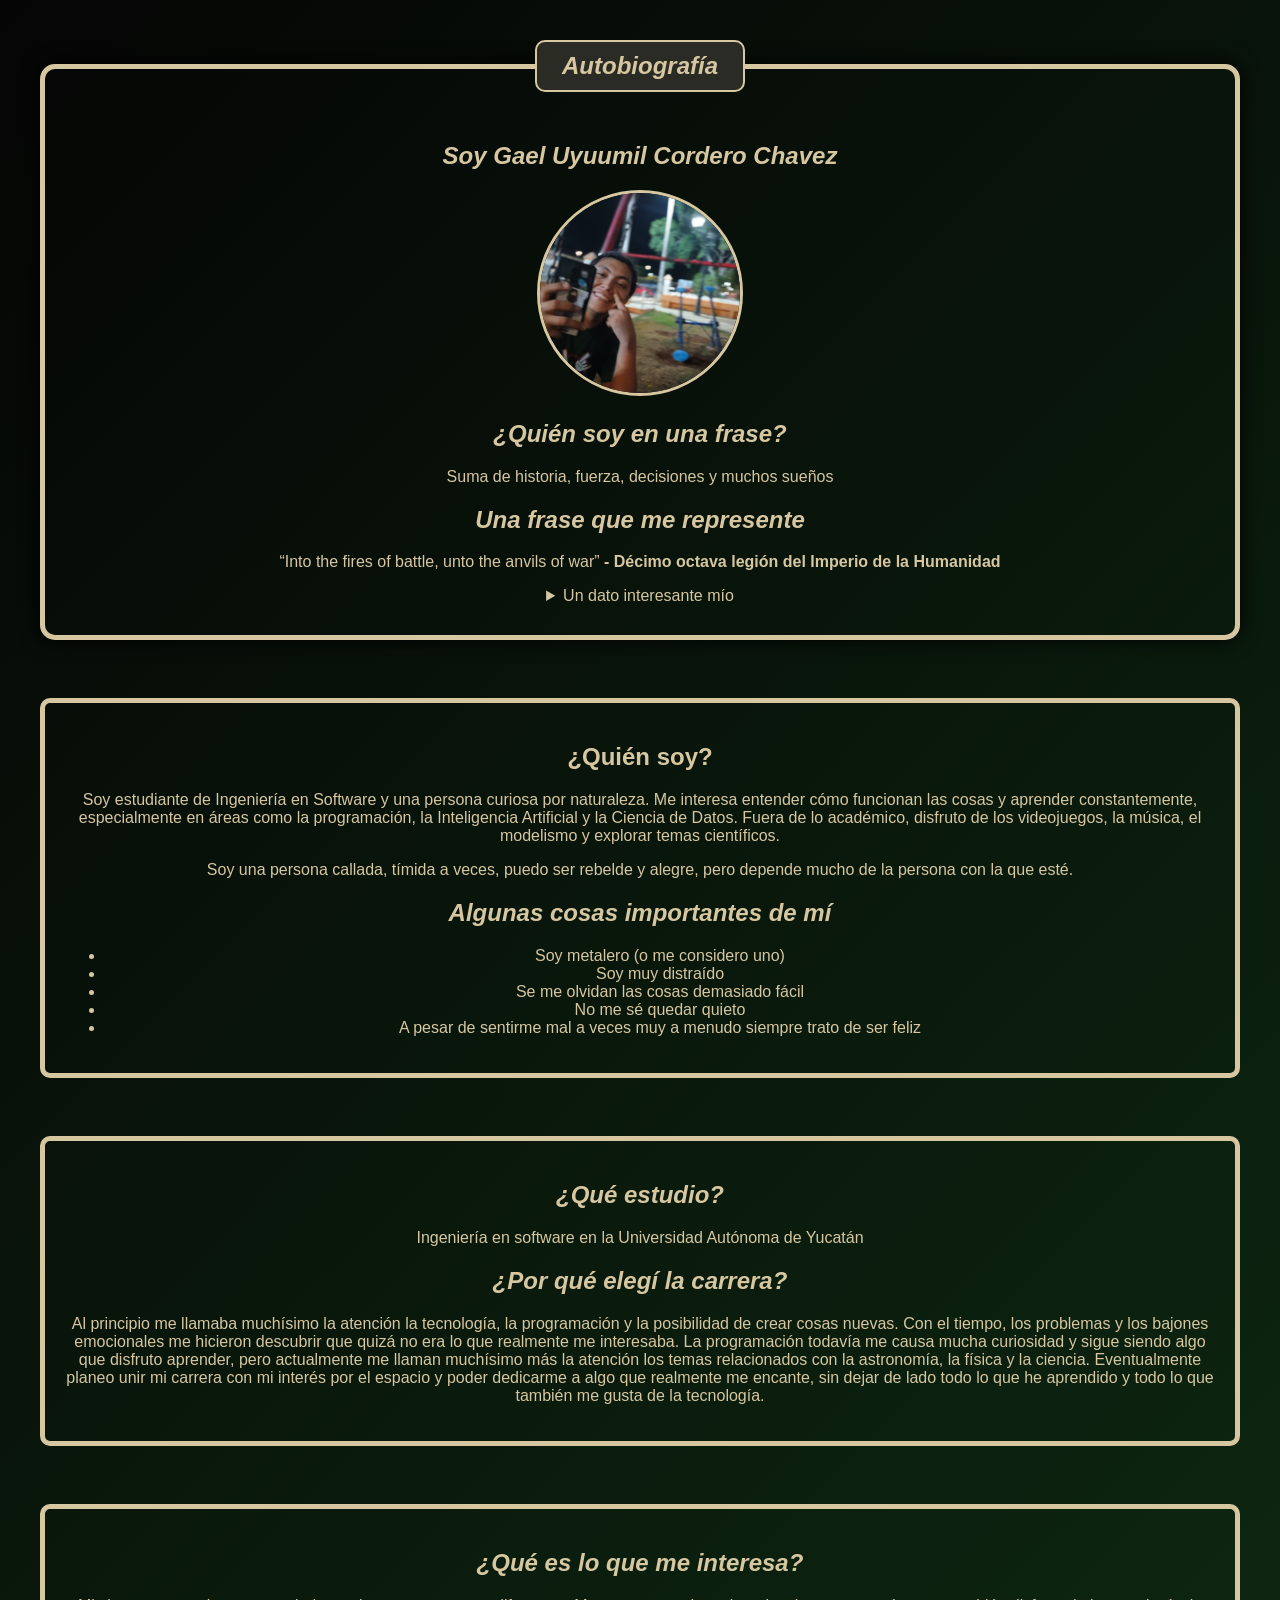
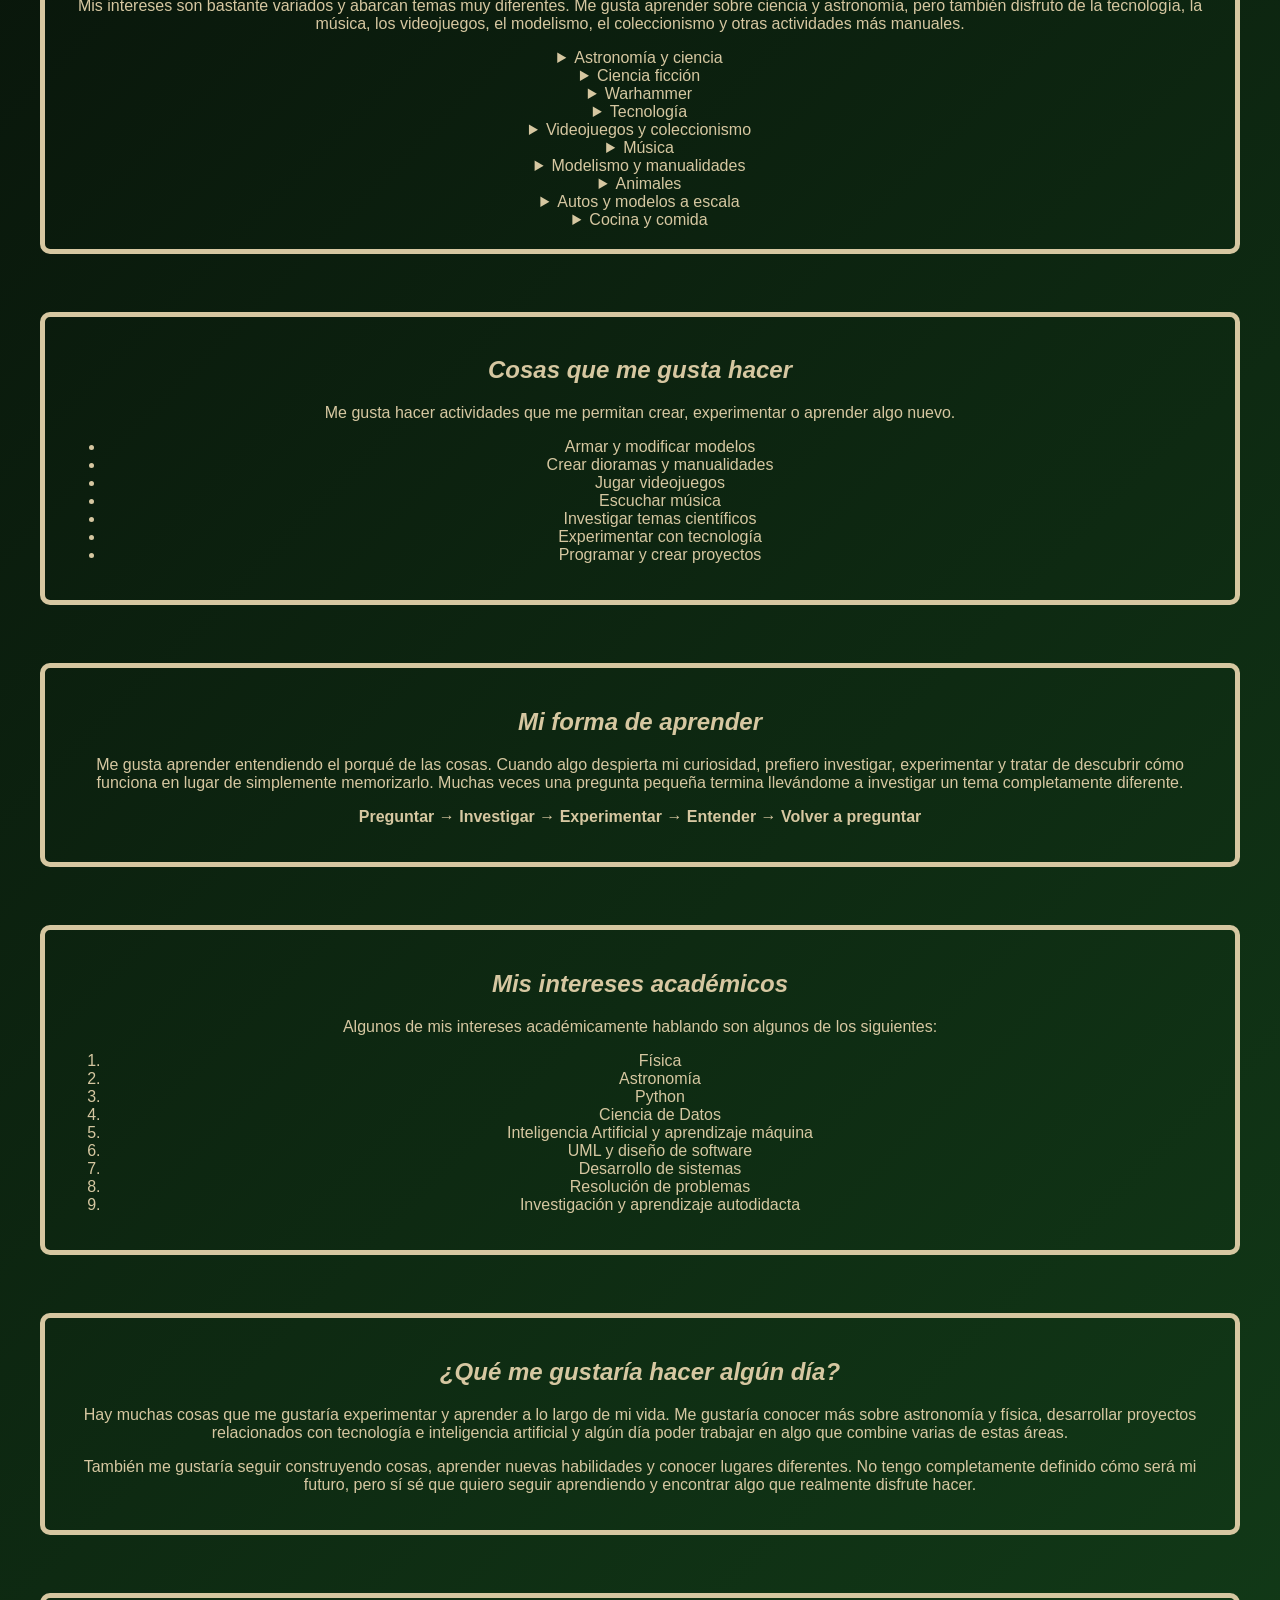
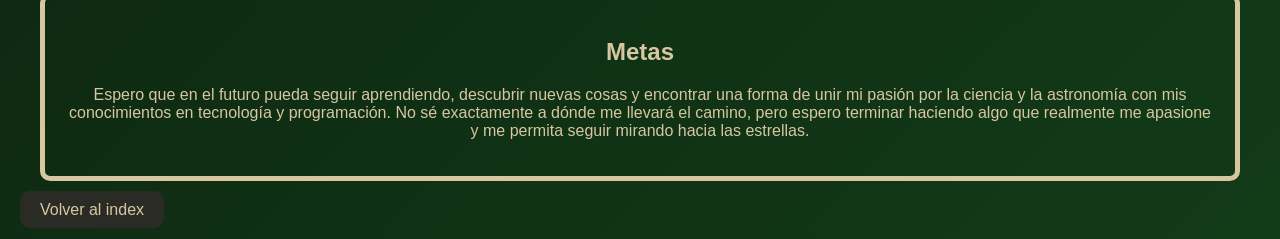
==== Autobiografia.html @ 7e598948 "Add files via upload" ====
<!DOCTYPE html>
<html lang="es">

<head>
    <meta charset="UTF-8">
    <meta name="viewport" content="width=device-width, initial-scale=1.0">
    <meta name="author" content="Gael Uyuumil Cordero Chavez">
    <link rel="stylesheet" href="css/estilos.css">

    <title>Autobiografía</title>
</head>

<body>
    <fieldset class="formularioPrincipal">
        <legend>
            <strong><em>Autobiografía</em></strong>
        </legend>
        <h2><em>Soy Gael Uyuumil Cordero Chavez</em></h2>
        <img class="imagenCircular" src="media/Gael.jpg" alt="GaelFoto">
        <h2><em>¿Quién soy en una frase?</em></h2>
        <p>Suma de historia, fuerza, decisiones y muchos sueños</p>
        <h2><em>Una frase que me represente</em></h2>
        <p>“Into the fires of battle, unto the anvils of war” <span><strong> - Décimo octava legión del Imperio de la
                    Humanidad</strong></span></p>
        <details>
            <summary>Un dato interesante mío</summary>
            <fieldset class="pestaña">
                <h4>Dato interesante</h4>
                <p>Puedo pasar de hablar sobre programación, a astronomía, después a Warhammer, luego a autos y terminar
                    hablando de música en menos de cinco minutos. Mi curiosidad suele llevarme de un tema a otro
                    constantemente.</p>
                <p>Cuando algo despierta mi curiosidad, puedo pasar bastante tiempo investigando cómo funciona, de dónde
                    viene o qué hay detrás. A veces empiezo buscando una cosa y termino aprendiendo sobre varios temas
                <p>No siempre me conformo con tener algo tal como viene. Disfruto armar, modificar, personalizar y
                    experimentar con diferentes objetos y materiales para ver qué puedo crear con ellos.</p>
                <p>Me puede fascinar algo tan enorme como una galaxia o un planeta, pero también puedo pasar mucho
                    tiempo
                    observando los detalles de un auto a escala, una figura o un modelo.</p>
            </fieldset>
        </details>
    </fieldset><br>

    <fieldset>
        <h2>¿Quién soy?</h2>
        <p>Soy estudiante de Ingeniería en Software y una persona curiosa por naturaleza. Me interesa entender
            cómo funcionan las cosas y aprender constantemente, especialmente en áreas como la programación, la
            Inteligencia Artificial y la Ciencia de Datos. Fuera de lo académico, disfruto de los videojuegos, la
            música, el modelismo y explorar temas científicos.</p>
        <p>Soy una persona callada, tímida a veces, puedo ser rebelde y alegre, pero depende mucho de la persona con la
            que esté.</p>
        <h2><em>Algunas cosas importantes de mí</em></h2>
        <ul>
            <li>Soy metalero (o me considero uno)</li>
            <li>Soy muy distraído</li>
            <li>Se me olvidan las cosas demasiado fácil</li>
            <li>No me sé quedar quieto</li>
            <li>A pesar de sentirme mal a veces muy a menudo siempre trato de ser feliz</li>
        </ul>
    </fieldset><br>

    <fieldset>
        <h2><em>¿Qué estudio?</em></h2>
        <p>Ingeniería en software en la Universidad Autónoma de Yucatán</p>
        <h2><em>¿Por qué elegí la carrera?</em></h2>
        <p>Al principio me llamaba muchísimo la atención la tecnología, la programación y la posibilidad de crear cosas
            nuevas. Con el tiempo, los problemas y los bajones emocionales me hicieron descubrir que quizá no era lo que
            realmente me interesaba. La programación todavía me causa mucha curiosidad y sigue siendo algo que disfruto
            aprender, pero actualmente me llaman muchísimo más la atención los temas relacionados con la astronomía, la
            física y la ciencia.
            Eventualmente planeo unir mi carrera con mi interés por el espacio y poder dedicarme a algo que realmente me
            encante, sin dejar de lado todo lo que he aprendido y todo lo que también me gusta de la tecnología.</p>
    </fieldset><br>
    <fieldset>
        <h2><em>¿Qué es lo que me interesa?</em></h2>
        <p>Mis intereses son bastante variados y abarcan temas muy diferentes. Me gusta aprender sobre ciencia y
            astronomía, pero también disfruto de la tecnología, la música, los videojuegos, el modelismo, el
            coleccionismo y otras actividades más manuales.</p>

        <details>
            <summary>Astronomía y ciencia</summary>
            <fieldset class="pestaña">
                <h4>Astronomía y ciencia</h4>
                <p>Me interesa muchísimo conocer qué hay ahí afuera, saber qué hay lejos. Me interesa el
                    espacio,
                    las estrellas, los planetas, los agujeros negros, todo lo que hay en ellos me parece
                    fascinante.
                    También me encantan las piedras, los minerales, los fósiles y la geología, me parece
                    fascinante.
                </p>
                <img class="imagenFormato" src="https://i.pinimg.com/736x/84/61/c2/8461c21e402842ac8bac18363d487cd4.jpg"
                    alt="Astronomía">

            </fieldset>
        </details>

        <details>
            <summary>Ciencia ficción</summary>
            <fieldset class="pestaña">
                <h4>Ciencia ficción</h4>
                <p>De mi fascinación por la ciencia viene este gusto. Me encantan los viajes espaciales, me
                    encanta
                    la idea
                    de que una persona como yo pueda surcar el espacio, pilotar un mecha y conocer universos tan
                    enormes,
                    con tanta tecnología y tantas cosas tan extrañas, fascinantes e increíbles.
                </p>
                <img class="imagenFormato"
                    src="https://i.pinimg.com/1200x/4d/d0/84/4dd084fd5f192f8656dd6d89d118a07a.jpg" alt="Ciencia ficción"
                    width="200" height="200">

            </fieldset>
        </details>

        <details>
            <summary>Warhammer</summary>
            <fieldset class="pestaña">
                <h4>Warhammer</h4>
                <p>Debería ir en ciencia ficción, pero me encanta tanto que me pareció una buena idea agregar un
                    punto extra
                    para este tema.
                    Me encanta muchísimo todo lo que tiene que ver con este tema, tanto las figuras como los
                    videojuegos, el lore
                    es tan extenso, me encanta leer y escuchar al respecto, es tan oscuro, tan tecnológico pero
                    a la
                    vez extraño,
                    me encanta.
                </p>
                <img class="imagenFormato"
                    src="https://i.pinimg.com/1200x/45/f2/00/45f200a4887b335a171f862f29882fd0.jpg" alt="Warhammer"
                    width="200" height="200">
            </fieldset>
        </details>

        <details>
            <summary>Tecnología</summary>
            <fieldset class="pestaña">
                <h4>Tecnología</h4>
                <p>Me encantan los teléfonos y las computadoras, saber cómo se comportan, qué especificaciones
                    tienen,
                    cómo funcionan y qué hay dentro de ellos. También me interesa conocer sobre su rendimiento y
                    aprender
                    a repararlos.
                </p>
                <img class="imagenFormato"
                    src="https://i.pinimg.com/1200x/f0/25/a8/f025a8720a0be78b8038aeb15fd3cc29.jpg" alt="Tecnología"
                    width="200" height="200">
            </fieldset>
        </details>

        <details>
            <summary>Videojuegos y coleccionismo</summary>
            <fieldset class="pestaña">
                <h4>Videojuegos y coleccionismo</h4>
                <p>Una de las cosas que más me gustan es el coleccionismo. Me encantan los autos en miniatura,
                    las
                    figuras
                    a escala, las figuras en miniatura de bronce, los Legos, los Gundams y las cosas armables.
                    También me
                    gustan los videojuegos de todo tipo mientras la historia sea agradable. Los juegos
                    competitivos
                    se me
                    hacen aburridos y, si es de mechas o naves, qué mejor.
                </p>
                <img class="imagenFormato"
                    src="https://i.pinimg.com/1200x/1b/2e/6c/1b2e6c100bca9fb08fa77aaa674af1a1.jpg" alt="Modelismo"
                    width="200" height="200">

            </fieldset>
        </details>

        <details>
            <summary>Música</summary>
            <fieldset class="pestaña">
                <h4>Música</h4>
                <p>Me gusta mucho el rock, el metal y la música en general. También me interesa conocer cómo
                    funciona la
                    música, los instrumentos y la teoría musical. Siempre me ha gustado descubrir música nueva y
                    aprender
                    cosas relacionadas con ella.
                </p>
                <img class="imagenFormato" src="https://i.pinimg.com/736x/96/62/ef/9662efab555ca8bc2d25a971e8ebd914.jpg"
                    alt="Música" width="200" height="200">
            </fieldset>
        </details>

        <details>
            <summary>Modelismo y manualidades</summary>
            <fieldset class="pestaña">
                <h4>Modelismo y manualidades</h4>
                <p>Me gustan mucho las cosas que puedo construir con mis propias manos. Disfruto armar modelos,
                    pintar,
                    hacer manualidades y experimentar con diferentes materiales. Me gusta especialmente el
                    modelismo
                    de
                    Gundams, figuras y otras cosas que pueda armar o modificar.
                </p>
                <img class="imagenFormato"
                    src="https://i.pinimg.com/1200x/9b/65/52/9b6552c31b5e6bab5f3e00dd757e8a6d.jpg"
                    alt="Imagen de Pinterest" width="200" height="200">
            </fieldset>
        </details>


        <details>
            <summary>Animales</summary>
            <fieldset class="pestaña">
                <h4>Animales</h4>
                <p>Me gustan mucho los animales, especialmente los peces. También me interesa la acuariofilia y
                    todo lo relacionado con mantener acuarios, estanques y conocer las diferentes especies que
                    existen.
                </p>
                <img class="imagenFormato"
                    src="https://i.pinimg.com/1200x/79/4f/8d/794f8d9d16a7d329a770aac909f4eb7e.jpg" alt="Animales"
                    width="200" height="200">
            </fieldset>
        </details>

        <details>
            <summary>Autos y modelos a escala</summary>
            <fieldset class="pestaña">
                <h4>Autos</h4>
                <p>Algo que me llama mucho la atención son los autos, la mecánica, los autos clásicos, soy fan
                    de
                    los muscle car y los hot rod.
                    Un auto que me gusta mucho son las combis Volkswagen.
                </p>
                <img class="imagenFormato" src="https://i.pinimg.com/736x/16/ac/a3/16aca38af1d7b954a1e24290b594eb2b.jpg"
                    alt="Autos" width="200" height="200">
            </fieldset>
        </details>

        <details>
            <summary>Cocina y comida</summary>
            <fieldset class="pestaña">
                <h4>Cocina y comida</h4>
                <p>Amo comer y cocinar de todo, no hay más :)
                </p>
            </fieldset>
        </details>

    </fieldset><br>

    <fieldset>
        <h2><em>Cosas que me gusta hacer</em></h2>
        <p>Me gusta hacer actividades que me permitan crear, experimentar o aprender algo nuevo.</p>
        <ul>
            <li>Armar y modificar modelos</li>
            <li>Crear dioramas y manualidades</li>
            <li>Jugar videojuegos</li>
            <li>Escuchar música</li>
            <li>Investigar temas científicos</li>
            <li>Experimentar con tecnología</li>
            <li>Programar y crear proyectos</li>
        </ul>
    </fieldset><br>

    <fieldset>
        <h2><em>Mi forma de aprender</em></h2>
        <p>Me gusta aprender entendiendo el porqué de las cosas. Cuando algo despierta mi curiosidad, prefiero
            investigar,
            experimentar y tratar de descubrir cómo funciona en lugar de simplemente memorizarlo. Muchas veces una
            pregunta pequeña termina llevándome a investigar un tema completamente diferente.</p>
        <p><strong>Preguntar → Investigar → Experimentar → Entender → Volver a preguntar</strong></p>
    </fieldset><br>

    <fieldset>
        <h2><em>Mis intereses académicos</em></h2>
        <p>Algunos de mis intereses académicamente hablando son algunos de los siguientes:</p>
        <ol>
            <li>Física</li>
            <li>Astronomía</li>
            <li>Python</li>
            <li>Ciencia de Datos</li>
            <li>Inteligencia Artificial y aprendizaje máquina</li>
            <li>UML y diseño de software</li>
            <li>Desarrollo de sistemas</li>
            <li>Resolución de problemas</li>
            <li>Investigación y aprendizaje autodidacta</li>
        </ol>
    </fieldset><br>

    <fieldset>
        <h2><em>¿Qué me gustaría hacer algún día?</em></h2>
        <p>Hay muchas cosas que me gustaría experimentar y aprender a lo largo de mi vida. Me gustaría conocer más sobre
            astronomía y física, desarrollar proyectos relacionados con tecnología e inteligencia artificial y algún día
            poder trabajar en algo que combine varias de estas áreas.</p>
        <p>También me gustaría seguir construyendo cosas, aprender nuevas habilidades y conocer lugares diferentes. No
            tengo completamente definido cómo será mi futuro, pero sí sé que quiero seguir aprendiendo y encontrar algo
            que realmente disfrute hacer.</p>
    </fieldset><br>

    <fieldset>
        <h2>Metas</h2>
        <p>
            Espero que en el futuro pueda seguir aprendiendo, descubrir nuevas cosas y encontrar una forma de unir mi
            pasión por la ciencia y la astronomía con mis conocimientos en tecnología y programación. No sé exactamente
            a dónde me llevará el camino, pero espero terminar haciendo algo que realmente me apasione y me permita
            seguir mirando hacia las estrellas.</p>
    </fieldset>
    <a href="index.html" class="boton">Volver al index</a><br>
</body>

</html>
---- css/estilos.css ----
body {
    background: linear-gradient(135deg, #050505, #123b18);
    color: #d6c7a1;
    font-family: 'Franklin Gothic Medium', 'Arial Narrow', Arial, sans-serif;
    margin: 0;
    padding: 20px;
}

fieldset {
    border: 5px solid #d6c7a1;
    border-radius: 10px;
    padding: 20px;
    margin: 20px;
    text-align: center;
}
.pestaña {
    background-color: #050505;
    margin: 15px 0;
    padding: 15px;
}

#Presentacion {
    border-color: #d6c7a1;
}

#Botones {
    display: flex;
    justify-content: center;
    gap: 20px;
}

#Botones {
    display: flex;
    justify-content: center;
    gap: 20px;
}

.boton {
    background-color: #2b2b25;
    color: #d6c7a1;
    padding: 10px 20px;
    border-radius: 10px;
}

.boton:hover {
    background-color: #d6c7a1;
    color: #123b18;
}
a{ 
    text-decoration: none;
}

.imagenFormato {
    width: 300px;
    height: 200px;
    object-fit: cover;
    border: 3px solid #d6c7a1;
    border-radius: 10px;
    margin: 15px;
    transition: transform 0.3s;
}

.imagenFormato:hover {
    transform: scale(1.03);
}
.imagenCircular {
    width: 200px;
    height: 200px;
    object-fit: cover;
    border-radius: 50%;
    border: 3px solid #d6c7a1;
    transition: transform 0.3s;
}
.imagenCircular:hover {
    transform: scale(1.03);
}
table {
    border-collapse: collapse;
    width: 100%;
}

th, td {
    border: 2px solid #d6c7a1;
    padding: 10px;
    text-align: center;
}

.formulario {
    max-width: 800px;
    margin: 30px auto;
}


.formularioPrincipal {
    border: 5px solid #d6c7a1;
    border-radius: 15px;
    padding: 30px;
    box-shadow: 0 0 20px #000000;
}

.formularioPrincipal > legend {
    background-color: #2b2b25;
    color: #d6c7a1;
    padding: 10px 25px;
    border: 2px solid #d6c7a1;
    border-radius: 10px;
    font-size: 24px;
}

.seccionFormulario {
    background-color: #174d24;
    border: 2px solid #d6c7a1;
    border-radius: 10px;
    margin: 20px 0;
    padding: 20px;
}

.seccionFormulario legend {
    background-color: #2b2b25;
    color: #d6c7a1;
    padding: 7px 15px;
    border-radius: 7px;
}

.campo {
    margin: 15px 0;
}

.campo label {
    display: block;
    margin-bottom: 5px;
}

input[type="text"],
input[list],
select {
    width: 100%;
    box-sizing: border-box;
    padding: 10px;
    margin-top: 5px;

    background-color: #050505;
    color: #d6c7a1;

    border: 2px solid #d6c7a1;
    border-radius: 7px;
}

input[type="text"]:focus,
input[list]:focus,
select:focus {
    outline: none;
    border-color: #ffffff;
    box-shadow: 0 0 8px #d6c7a1;
}

.opciones {
    display: flex;
    justify-content: center;
    gap: 25px;
    flex-wrap: wrap;
}

.opciones label {
    cursor: pointer;
}

.botonEnviar {
    background-color: #2b2b25;
    color: #d6c7a1;
    border: 2px solid #d6c7a1;
    border-radius: 10px;
    padding: 12px 30px;
    font-size: 17px;
    font-weight: bold;
    cursor: pointer;
    transition: 0.3s;
}

.botonEnviar:hover {
    background-color: #d6c7a1;
    color: #123b18;
    transform: scale(1.05);
}
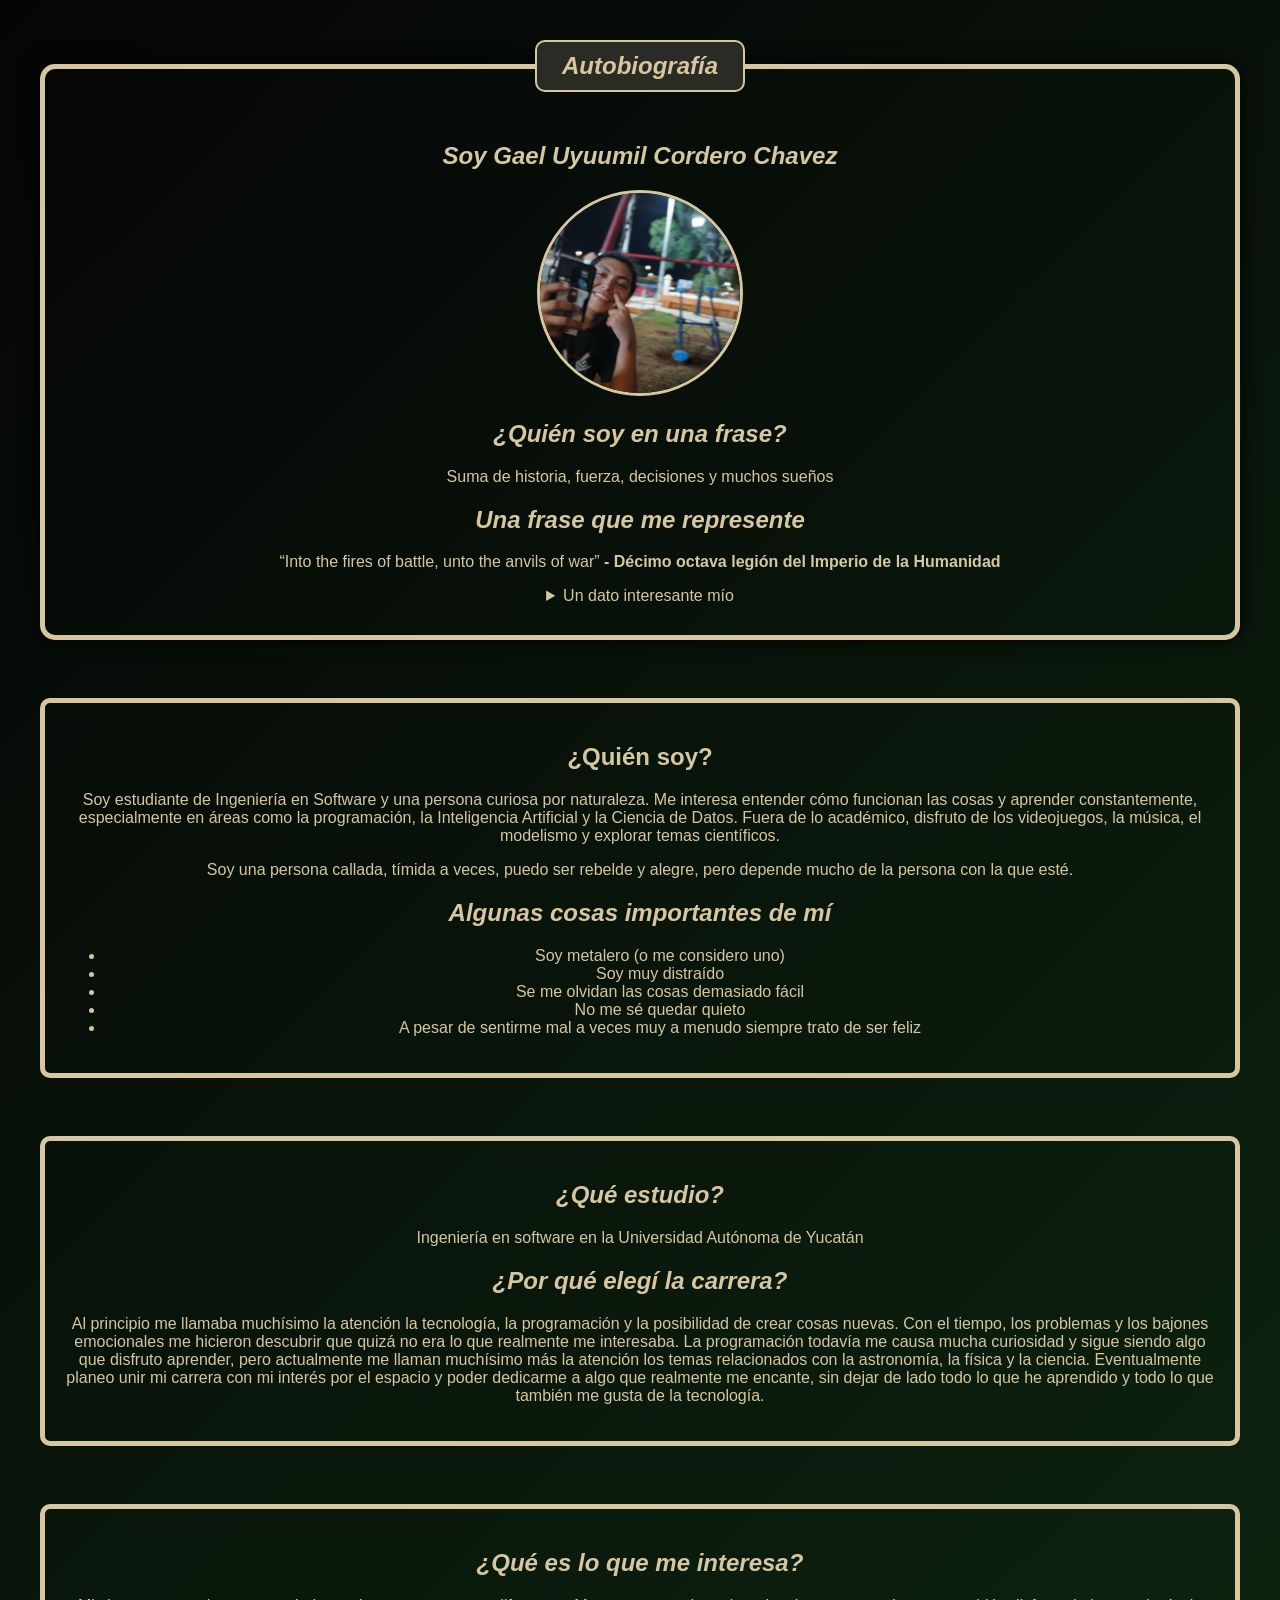
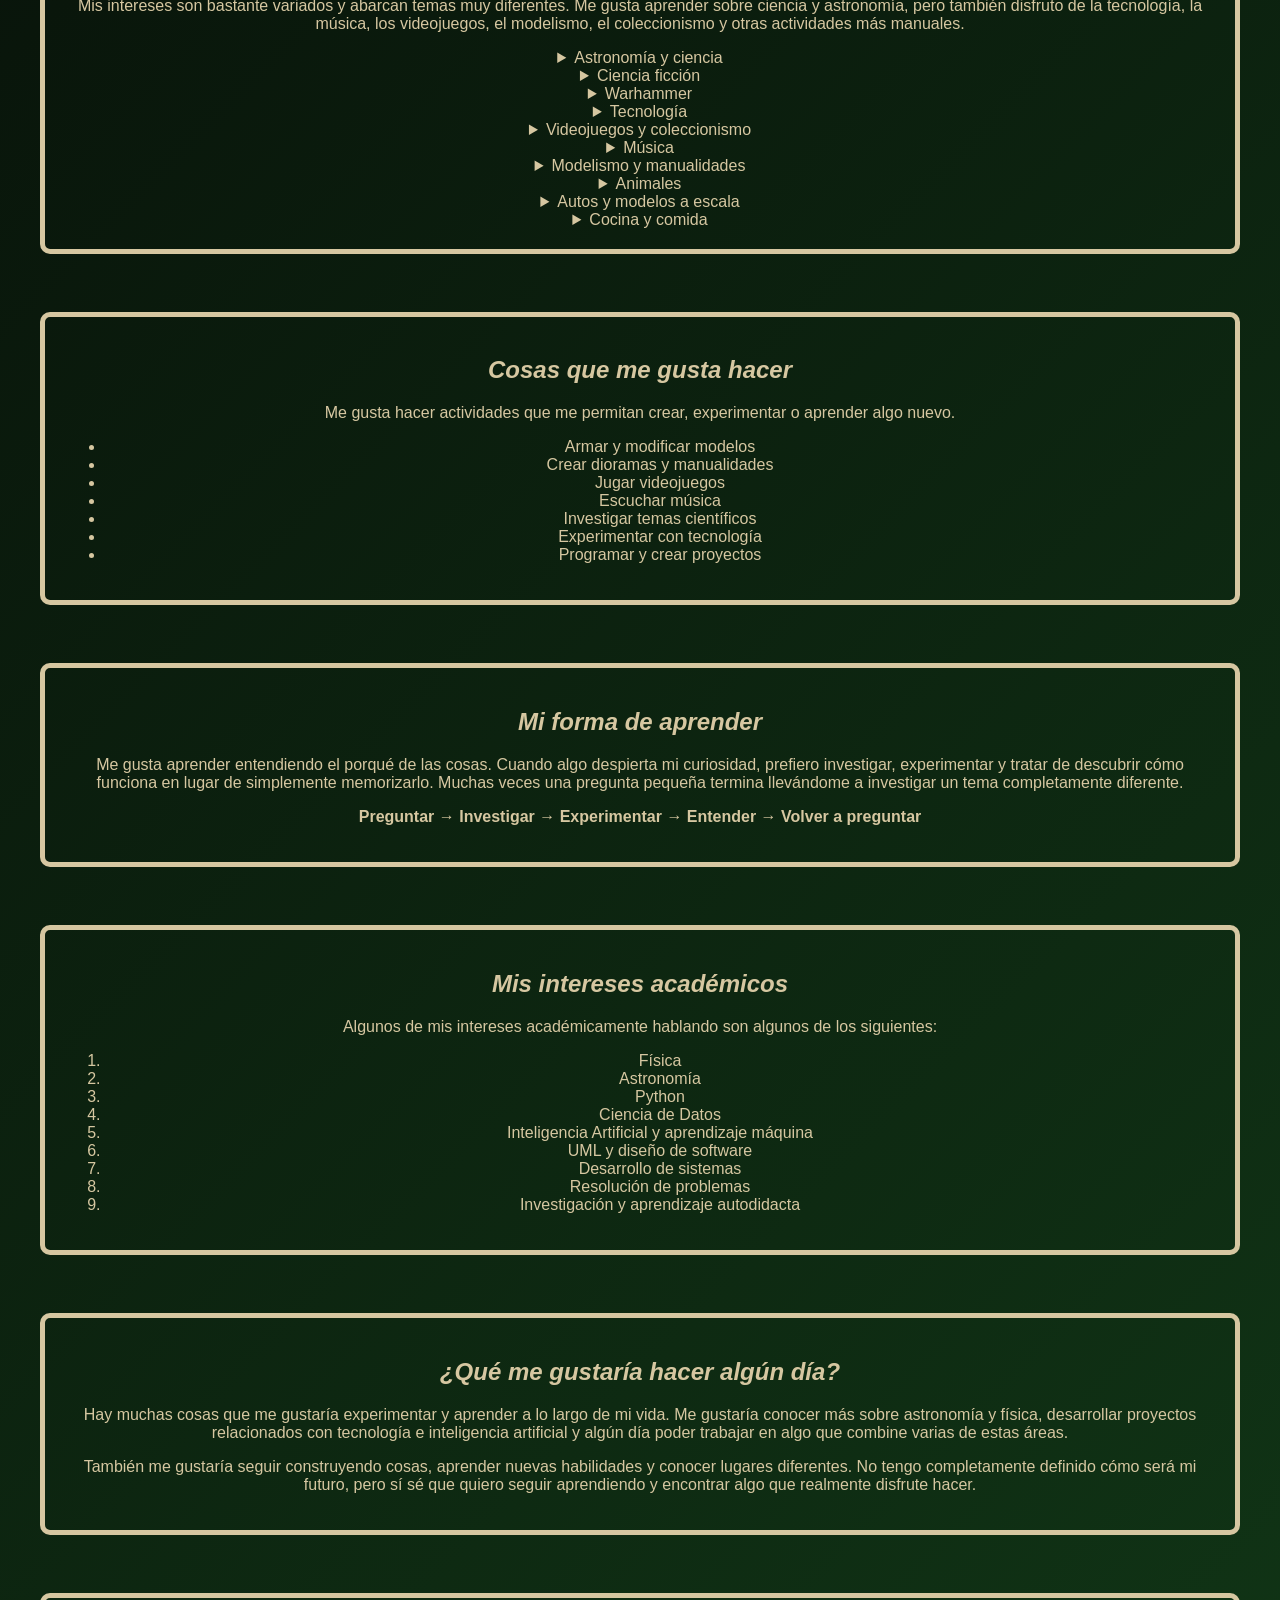
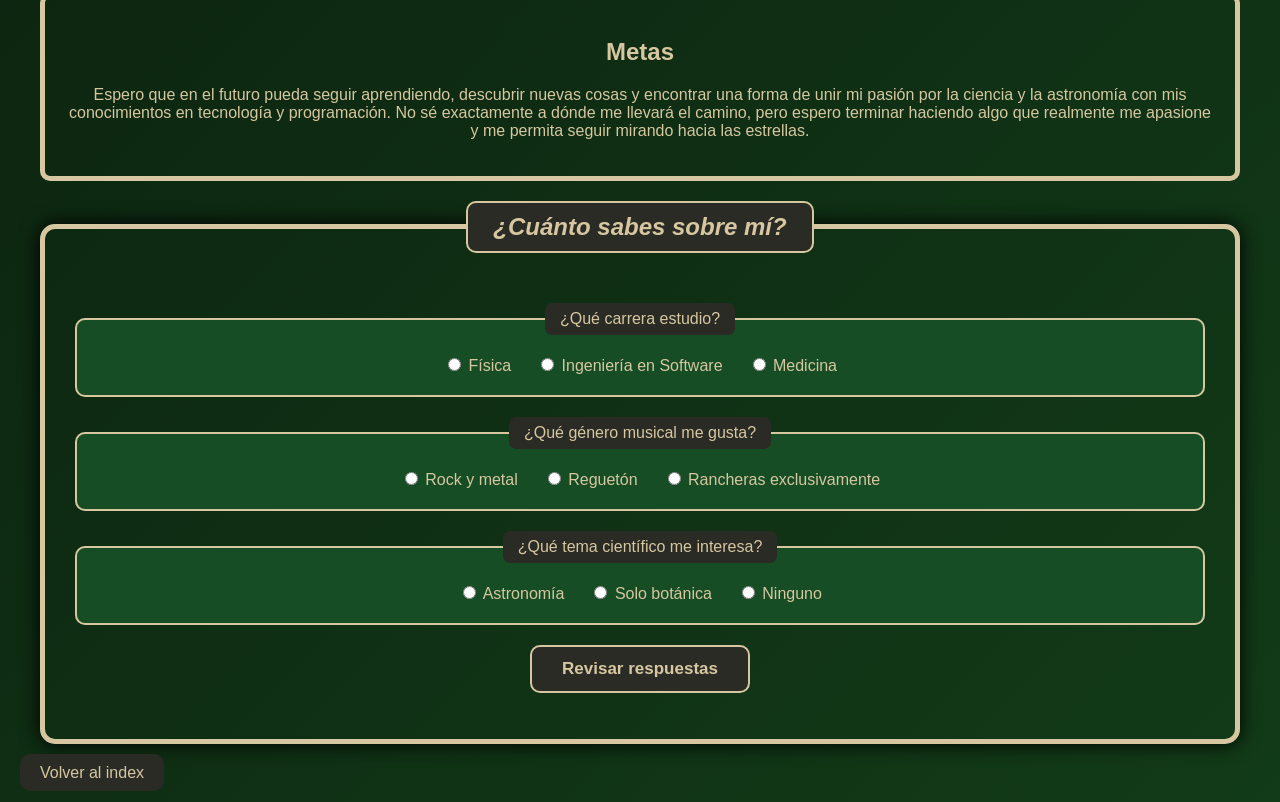
==== commit 3ad9cfe3: "Revise Autobiografia.html with updated content Updated the content and structure of the Autobiografi" ====
--- a/Autobiografia.html
+++ b/Autobiografia.html
@@ -297,7 +297,71 @@
             a dónde me llevará el camino, pero espero terminar haciendo algo que realmente me apasione y me permita
             seguir mirando hacia las estrellas.</p>
     </fieldset>
+    <fieldset class="formularioPrincipal">
+        <legend><strong><em>¿Cuánto sabes sobre mí?</em></strong></legend>
+
+        <fieldset class="seccionFormulario">
+            <legend>¿Qué carrera estudio?</legend>
+            <div class="opciones">
+                <label>
+                    <input type="radio" name="pregunta1" value="a">
+                    Física
+                </label>
+                <label>
+                    <input type="radio" name="pregunta1" value="b">
+                    Ingeniería en Software
+                </label>
+                <label>
+                    <input type="radio" name="pregunta1" value="c">
+                    Medicina
+                </label>
+            </div>
+        </fieldset>
+
+        <fieldset class="seccionFormulario">
+            <legend>¿Qué género musical me gusta?</legend>
+            <div class="opciones">
+                <label>
+                    <input type="radio" name="pregunta2" value="a">
+                    Rock y metal
+                </label>
+                <label>
+                    <input type="radio" name="pregunta2" value="b">
+                    Reguetón
+                </label>
+                <label>
+                    <input type="radio" name="pregunta2" value="c">
+                    Rancheras exclusivamente
+                </label>
+            </div>
+        </fieldset>
+
+        <fieldset class="seccionFormulario">
+            <legend>¿Qué tema científico me interesa?</legend>
+            <div class="opciones">
+                <label>
+                    <input type="radio" name="pregunta3" value="a">
+                    Astronomía
+                </label>
+                <label>
+                    <input type="radio" name="pregunta3" value="b">
+                    Solo botánica
+                </label>
+                <label>
+                    <input type="radio" name="pregunta3" value="c">
+                    Ninguno
+                </label>
+            </div>
+        </fieldset>
+
+        <button type="button" class="botonEnviar" onclick="calificarCuestionario()">
+            Revisar respuestas
+        </button>
+
+        <p id="resultadoCuestionario"></p>
+    </fieldset>
     <a href="index.html" class="boton">Volver al index</a><br>
+    <script src="js/script.js"></script>
 </body>
 
-</html>+</html>
